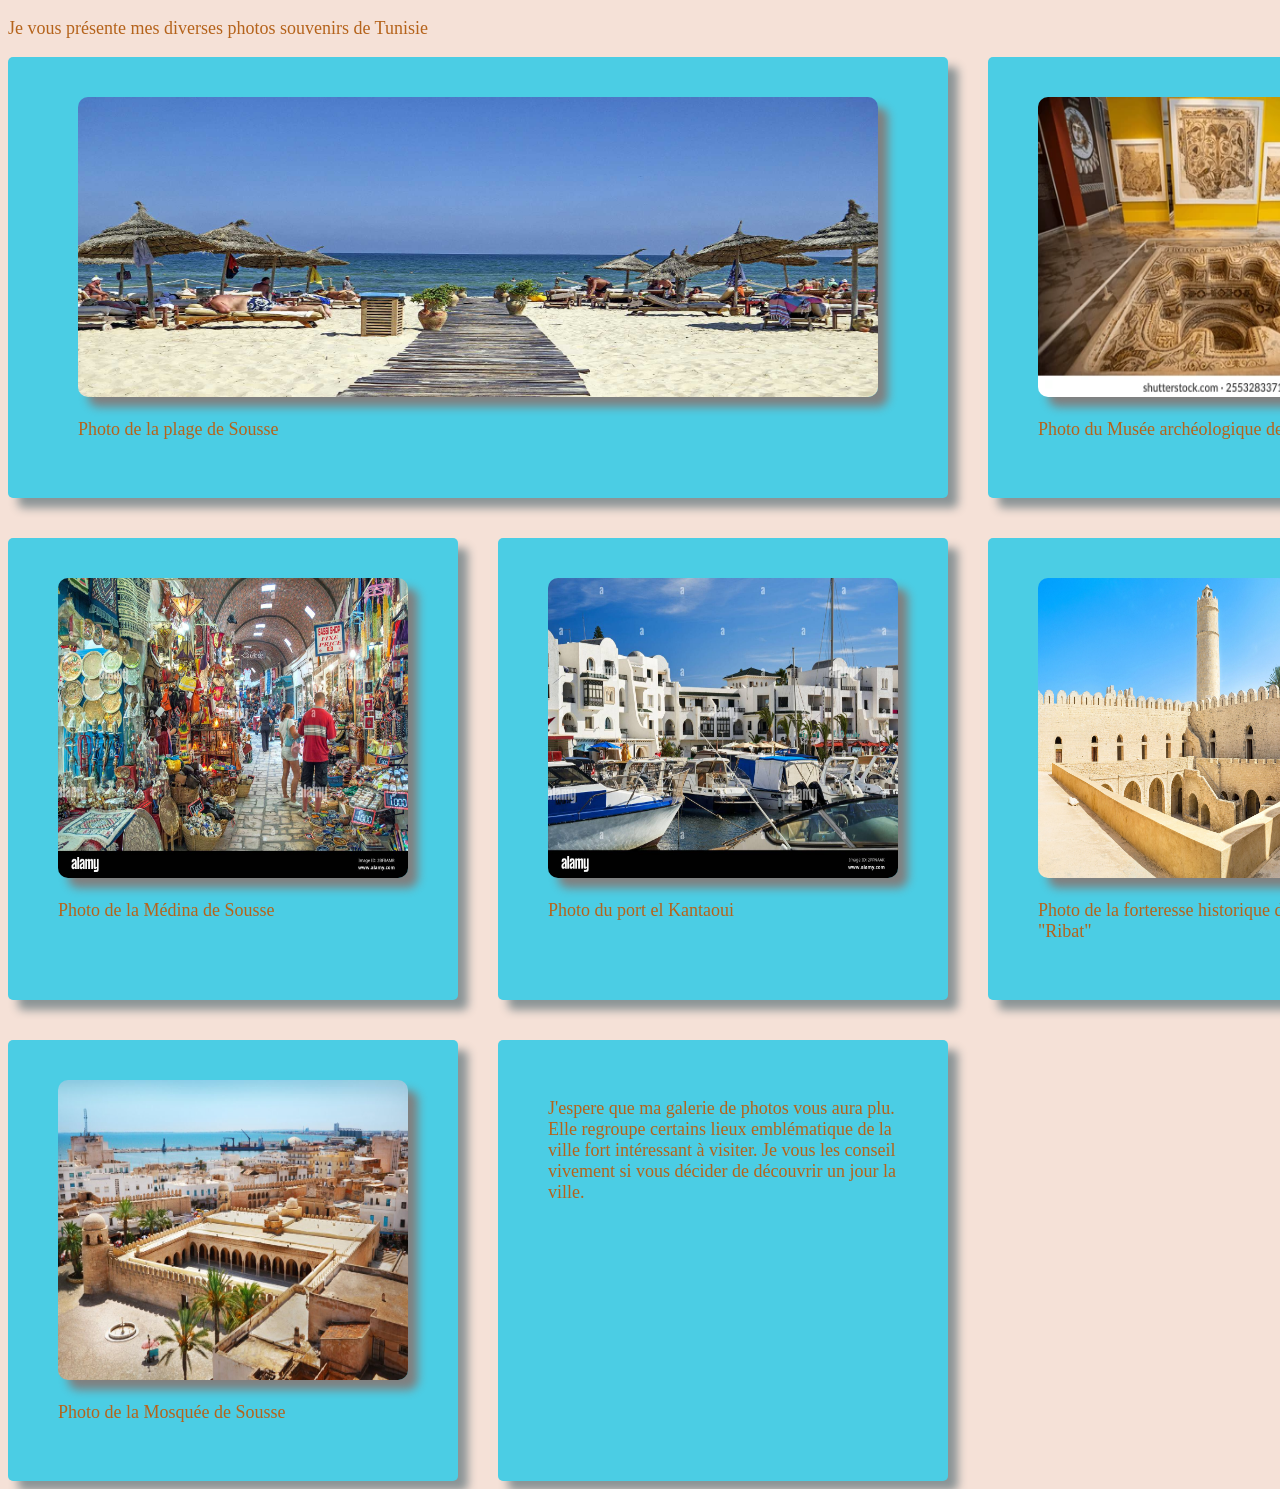
==== Photos_souvenirs.html @ b427ad66 "ma première validation" ====
<!DOCTYPE html>
<!-- commentaires -->
<html lang="fr">
    <head>
        <meta charset="UTF-8">
        <title>Photos Souvenirs</title>
        <link rel="stylesheet" href="Style.css"> 
    </head>

<body>

<p>Je vous présente mes diverses photos souvenirs de Tunisie</p>

<div class="galerie">

    <div class="carte-photos" id="Photo_panorama_plage">
        <img src="plage3.jpg" alt="Photo de la plage de Sousse" width="800" height="300" >
        <p>Photo de la plage de Sousse</p>
    </div>


    <div class="carte-photos">
        <img src="Musee_archeologique_Sousse.jpg" alt="Photo du musée archeologique de Sousse" width="350" height="300">
        <p>Photo du Musée archéologique de Sousse</p>
    </div>


    <div class="carte-photos">
        <img src="Medina.jpg" alt="Photo de la Médina de Sousse" width="350" height="300" >
        <p>Photo de la Médina de Sousse</p>
    </div>


    <div class="carte-photos">
        <img src="Port_el_Kantaoui.jpg" alt="Photo du port el Kantaoui" width="350" height="300">
        <p>Photo du port el Kantaoui</p>
    </div>


    <div class="carte-photos">
        <img src="Ribat_de_Sousse.jpg" alt="Photo du Ribat de Sousse" width="350" height="300">
        <p>Photo de la forteresse historique de Sousse "Ribat"</p>
    </div>


    <div class="carte-photos">
        <img src="Grande_mosquee_Sousse.jpg" alt="Photo de la Mosquée de Sousse" width="350" height="300">
        <p>Photo de la Mosquée de Sousse</p>
    </div>

    <div class="carte-photos">
        <p>J'espere que ma galerie de photos vous aura plu. 
        Elle regroupe certains lieux emblématique de la ville fort intéressant à visiter.
        Je vous les conseil vivement si vous décider de découvrir un jour la ville.</p>
    </div>
    
</div>


</body>


</html>
---- Style.css ----
:root{
    --CouleurMonArrivee_en_Tunisie : #ba5a06;
    --CouleurParagraphe : #b5631b;
    --CouleurTitre_h2 : #705d08;
    --CouleurLieux : #EB7913;
    --CouleurContactermoi : #367c38;
    --CouleurLabel : #808017;
    --CouleurLien : #0FABFF;
    --CouleurLienHover : #f27b13;
    --CouleurArrierePlan : #f5e1d7;
    --CouleurTitre_h3 : #997f09;
    --TailleBody : 18px;
    --TailleLien : 18px;
    --TailleEnteteFormulaire : 23px;
    --TailleAccusedeReception : 25px;
    --TailleTitreSouligne : 21px;
    --Padding-left-Formulaire : 24px;
    --Taille-paragraphe-footer :21px;
}

h1{
    color: var(--CouleurMonArrivee_en_Tunisie);
}

header {
    background-color: var(--CouleurArrierePlan);
}
body {
    background-color: var(--CouleurArrierePlan);
}
h2{
    color: var(--CouleurTitre_h2);
}
h3{
    color: var(--CouleurTitre_h3);
}
p{
    font-size: var(--TailleBody);
    color: var(--CouleurParagraphe);
}
ol{
    font-size: 18px;
}
ul{
    font-size: var(--TailleBody);  
}

footer {
   background-color: var(--CouleurArrierePlan); 
}
img {
    border-radius: 10px;
    box-shadow: 10px 10px 10px grey;
}

footer p {
    font-size: 15px;
}

nav ul {
    list-style-type: circle;
}
nav a {
    text-decoration: none;
}
nav a:hover {
    color: var(--CouleurLienHover);
    
}
nav a:active {
    color: var(--CouleurLien);
}

table {
    border : 2px solid black;
    border-collapse:collapse;
    text-align: center;
}
 
nav ul {
    display: flex;
    gap:50px;
}

nav li {
    padding-left: 100px;
}

.couleurLieux {
    color: var(--CouleurLieux);
}

#couleurPlages {
    color: var(--CouleurLien);
}

h4 {
    font-size: var(--TailleEnteteFormulaire);
    color: var(--CouleurContactermoi);
}

label {
    color: var(--CouleurLabel);
    font-size: var(--TailleBody);
    padding-left: var(--Padding-left-Formulaire);
}

#EnvoyerFormulaireInscription:hover {
    color: var(--CouleurLienHover);
    
}

#EnvoyerFormulaireInscription {
    color: var(--CouleurLien);
    font-size: var(--TailleLien);
}

.TailleTitrePageTunisie {
    text-decoration: underline;
    font-size: var(--TailleTitreSouligne);
}

#LienConnexionFormulaireConnexion:hover {
    color: var(--CouleurLienHover);
}

#LienConnexionFormulaireConnexion {
    color: var(--CouleurLien);
    font-size: var(--TailleLien)
}

#TitreFormulairedeconnexion {
    font-size: var(--TailleEnteteFormulaire);
    text-decoration: underline;
}

.CouleurLienPageFormulaireDeConnexion {
    color: var(--CouleurLien);
    font-size: var(--TailleLien);
    padding-left: var(--Padding-left-Formulaire);

}

.CouleurBouttonSeConnecterEtCliquerIci {
    padding-left: var(--Padding-left-Formulaire);
} 

.TailleEntete-Connexion-MdpOublie {
    font-size: var(--TailleEnteteFormulaire);
}

#LienEnvoyerMotdePasseOublie {
    color: var(--CouleurLien);
    padding-left: var(--Padding-left-Formulaire);
    font-size: var(--TailleLien);
}

#LienEnvoyerMotdePasseOublie:hover {
    color: var(--CouleurLienHover);
}

#MessageReponse {
    font-size: var(--TailleAccusedeReception);
    display : flex;
    justify-content: center;
    margin-top: 100px;
    color: var(--CouleurParagraphe);
}
#PhraseAcrrocheMessageConnexion {
    font-size: var(--TailleEnteteFormulaire);
    text-decoration: underline;

}
#LienEnvoyerMessageConnexion {
    color: var(--CouleurLien);
    font-size: var(--TailleLien);
}

#LienEnvoyerMessageConnexion:hover {
    color: var(--CouleurLienHover);
}
#LienModifierMdp {
    color: var(--CouleurLien);
    font-size: var(--TailleLien);

}

#LienModifierMdp:hover {
    color: var(--CouleurLienHover);
}

.CouleurEntête-Connexion-Mdp {
    font-size: var(--TailleEnteteFormulaire);
}

#MessageReinitialisationMdp {
    font-size: var(--TailleAccusedeReception);
    display:flex;
    justify-content: center;
    margin-top: 100px;
    color: var(--CouleurParagraphe);
}

#ModificationBoutonModif-Mdp {
    padding-left: var(--Padding-left-Formulaire);
}

.CouleurModificationMotdePasse {
    color: var(--CouleurParagraphe);
}

#LienReinitialise {
    color: var(--CouleurLien);
    font-size: var(--TailleLien);
}

footer p {
    font-size: var(--Taille-paragraphe-footer);
    color: var(--CouleurTitre_h2);

}

#lien_Photos_souvenirs {
    font-size: 18px;
    color: #0FABFF;

}

.galerie {

    display: grid;
    grid-template-columns: 1fr 1fr 1fr;
    gap: 40px;
    

}

.carte-photos {
     background-color:#4bcde4;
     color: #705d08;
     border-radius: 5px;
     box-shadow: 10px 10px 10px #8b9496;
     padding: 40px 50px;

}

.carte-photos:hover {
    background-color:#25c4b4;
    transform: scale(1.05);
    transition: transform 0.5s ease;
}

#Photo_panorama_plage {   
    grid-column: span 2;
    padding-left: 70px;
}

.tableau_de_bord {
    display: grid;
    grid-template-columns: 1fr 1fr 1fr;
    gap: 30px;
}

#Panorama_photo_plage {
    grid-column: span 2;
    padding-left: 60px ;
}

#Panorama_resume_sejour {
    grid-column: span 3;
}
    

.resume_carte {
    padding-left: 20px;
    box-shadow: 0px 0px 0px;
}

.resume_carte:hover {
    transform:scale(1.08);
    transition: transform 0.3s ease;
}

#Panorama_photo_plage:hover {
    transform: rotate(360deg);
    transition: transform 2s ease;
}

#resume_sejour1:hover {
    transform: translateX(20px);
    transform: translateY(20px);
    transition: transform 0.5s ease-out;
}
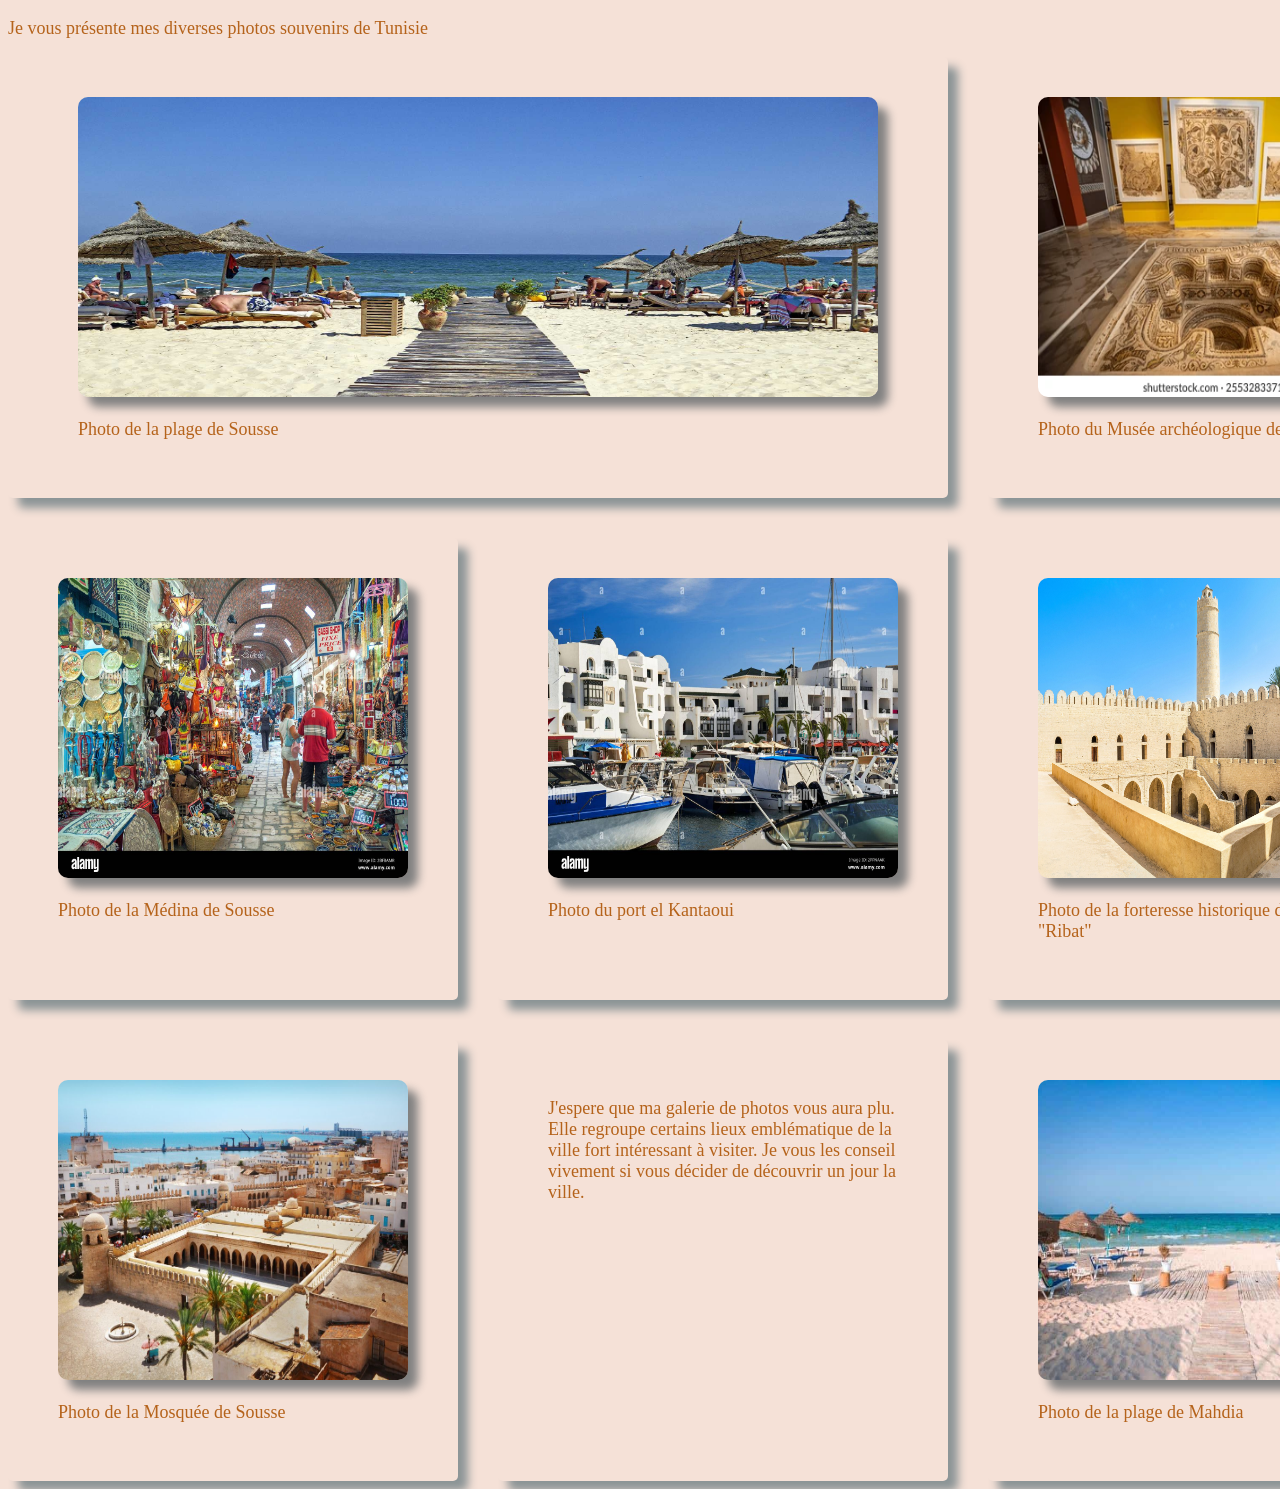
==== commit f1dafefb: "Ajout d'une image sur le fichier Photos Souvenirs et suppression du backgroung sur toutes les images" ====
--- a/Photos_souvenirs.html
+++ b/Photos_souvenirs.html
@@ -54,6 +54,11 @@
         Je vous les conseil vivement si vous décider de découvrir un jour la ville.</p>
     </div>
     
+    <div class="carte-photos">
+        <img src="Plage_Mahdia.jpg" alt="Photo de la plage de Mahdia" width="350" height="300">
+        <p>Photo de la plage de Mahdia</p>
+    </div>
+    
 </div>
 
 
--- a/Style.css
+++ b/Style.css
@@ -236,7 +236,6 @@
 }
 
 .carte-photos {
-     background-color:#4bcde4;
      color: #705d08;
      border-radius: 5px;
      box-shadow: 10px 10px 10px #8b9496;
